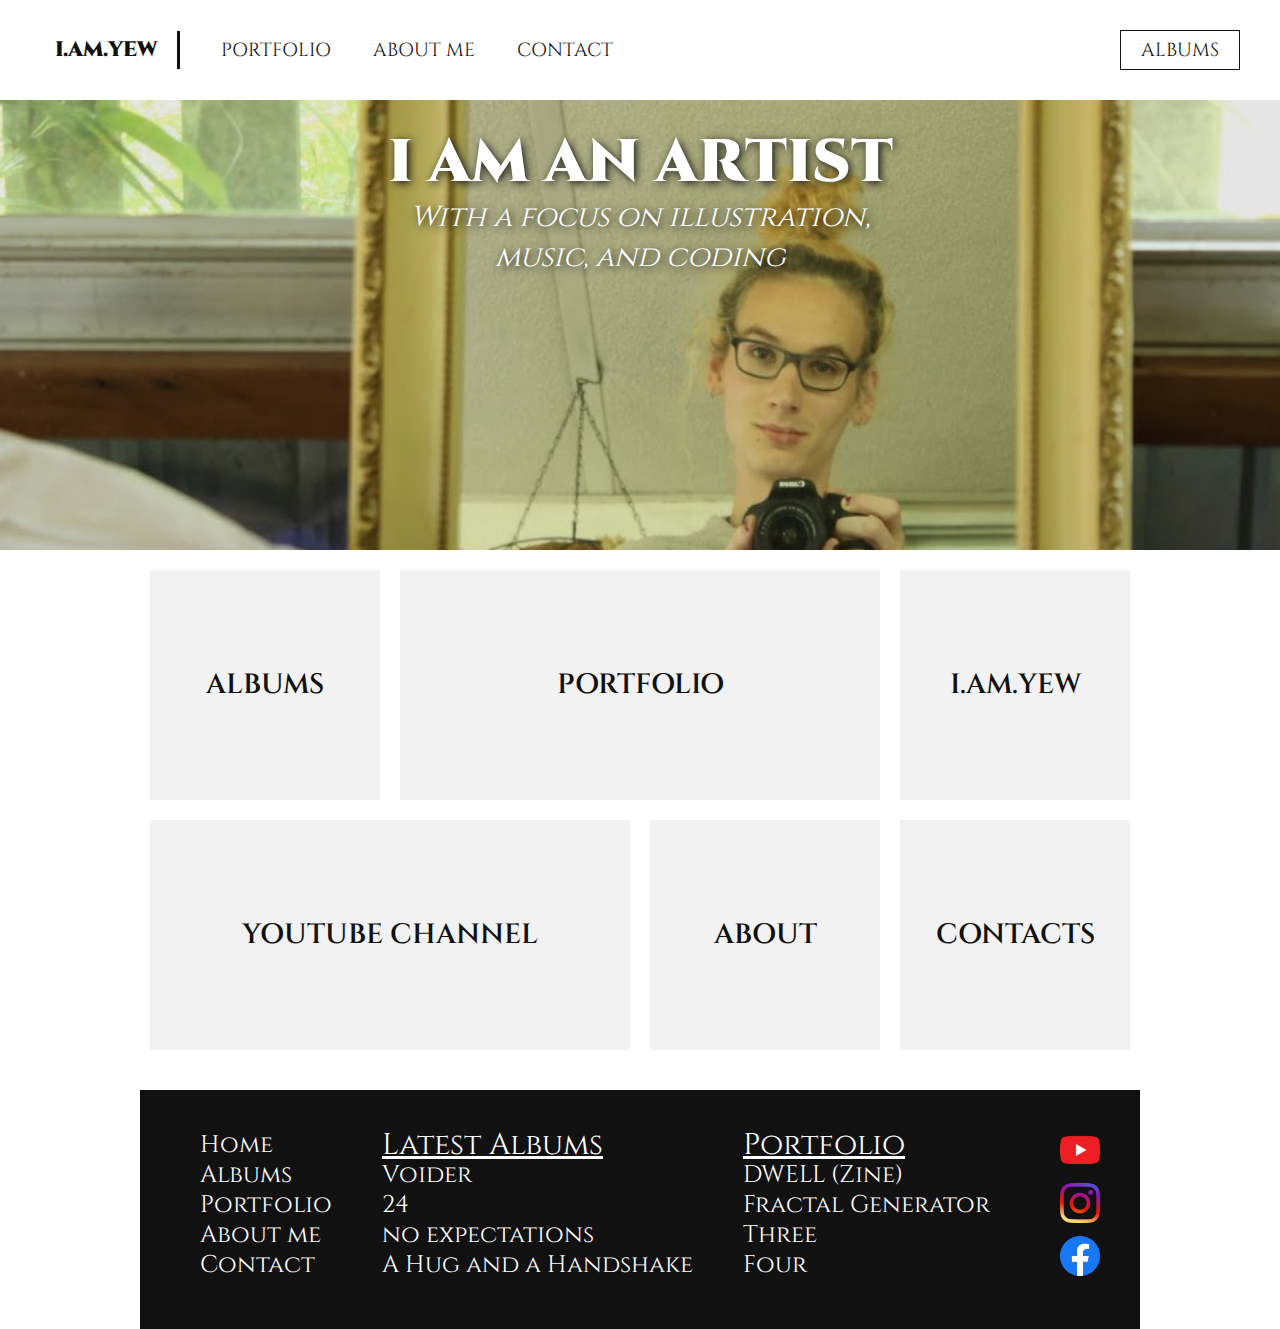
==== index.html @ e540f36e "removed all _blank" ====
<!DOCTYPE html>
<html>
  <head>
    <meta charset?="UTF-8">
    <title>I Am Yew</title>
    <!--Responsive code-->
    <meta name="viewport" content="width=device-width, initial-scale=1.0">
    <!--Fonts import-->
    <link rel="preconnect" href="https://fonts.googleapis.com">
    <link rel="preconnect" href="https://fonts.gstatic.com" crossorigin>
    <link href="https://fonts.googleapis.com/css2?family=Cinzel&display=swap" rel="stylesheet">
    <link rel="stylesheet" href="style.css">
  </head>
  <body>
    <header>
      <a href="index.html" class="header-brand">I.Am.Yew</a>
      <nav>
        <ul>
          <li><a href="portfolio.html">Portfolio</a></li>
          <li><a href="about.html">About me</a></li>
          <li><a href="Contact.html">Contact</a></li>
        </ul>
        <a href="Albums.html" class="header-Albums">Albums</a>
      </nav>
    </header>
    <main>
      <section class="index-banner">
        <div class="vertical-center">
          <h2>I AM AN ARTIST</h2>
          <h1>With a focus on illustration, music, and coding</h1>
        </div>
      </section>
      <div class="wrapper">
        <section class="index-links">
          <a href="Albums.html">
            <div class="index-boxlink-square">
              <h3>Albums</h3>
            </div>
          </a>
            <a href="portfolio.html">
              <div class="index-boxlink-rectangle">
                <h3>Portfolio</h3>
          </a>
            <a href="https://www.instagram.com/i.am.yew/" rel="noopener noreferrer">
              </div><div class="index-boxlink-square">
                <h3>I.Am.Yew</h3>
          </a>
            <a href="https://www.youtube.com/channel/UC7fWdjhmhyy5BxaRJ9FfD2g" rel="noopener noreferrer">
              </div><div class="index-boxlink-rectangle">
                <h3>YouTube Channel</h3>
          </a>
            <a href="about.html">
              </div><div class="index-boxlink-square">
                <h3>About</h3>
          </a>
            <a href="contact.html">
              </div><div class="index-boxlink-square">
                <h3>Contacts</h3>
          </a>
            </div>
        </section>
      </div>
    </main>
      <div class="wrapper">
        <footer>
          <ul class="footer-links-main">
            <li><a href="index.html">Home</a></li>
            <li><a href="Albums.html">Albums</a></li>
            <li><a href="portfolio.html">Portfolio</a></li>
            <li><a href="About.html">About me</a></li>
            <li><a href="contact.html">Contact</a></li>
          </ul>
          <ul class="footer-links-Albums">
            <li><p class="albums_underline">Latest Albums</p></li>
            <li><a href="https://paradisetree.bandcamp.com/album/voider">Voider</a></li>
            <li><a href="https://paradisetree.bandcamp.com/album/24">24</a></li>
            <li><a href="https://paradisetree.bandcamp.com/album/no-expectations-2">no expectations</a></li>
            <li><a href="https://paradisetree.bandcamp.com/album/a-hug-and-a-handshake">A Hug and a Handshake</a></li>
          </ul>
          <ul class="footer-links-art">
            <li><p class="portfolio_underline">Portfolio</p></li>
            <li><a href="book_1.html">DWELL (Zine)</a></li>
            <li><a href="FractalRepository/index.html">Fractal Generator</a></li>
            <li><a href="#">Three</a></li>
            <li><a href="#">Four</a></li>
          </ul>
          <div class="footer-sm">
            <a href="https://www.youtube.com/channel/UC7fWdjhmhyy5BxaRJ9FfD2g">
              <img src="image/youtube.png" alt="youtube icon">
            </a>
            <a href="https://www.instagram.com/i.am.yew/">
              <img src="image/insta.png" alt="instagram icon">
            </a>
            <a href="facebook.com/i.am.yew.art">
              <img src="image/facebook.png" alt="Facebook icon">
            </a>
          </div>
        </footer>
      </div>
  </body>
</html>
---- style.css ----
/*
html5doctor.com Reset Stylesheet
v1.6.1
Last Updated: 2010-09-17
Author: Richard Clark - http://richclarkdesign.com
Twitter: @rich_clark
*/

html, body, div, span, object, iframe,
h1, h2, h3, h4, h5, h6, p, blockquote, pre,
abbr, address, cite, code,
del, dfn, em, img, ins, kbd, q, samp,
small, strong, sub, sup, var,
b, i,
dl, dt, dd, ol, ul, li,
fieldset, form, label, legend,
table, caption, tbody, tfoot, thead, tr, th, td,
article, aside, canvas, details, figcaption, figure,
footer, header, hgroup, menu, nav, section, summary,
time, mark, audio, video {
    margin:0;
    padding:0;
    border:0;
    outline:0;
    font-size:100%;
    vertical-align:baseline;
    background:transparent;
}

body {
    line-height:1;
}

article,aside,details,figcaption,figure,
footer,header,hgroup,menu,nav,section {
    display:block;
}

nav ul {
    list-style:none;
}

blockquote, q {
    quotes:none;
}

blockquote:before, blockquote:after,
q:before, q:after {
    content:'';
    content:none;
}

a {
    margin:0;
    padding:0;
    font-size:100%;
    vertical-align:baseline;
    background:transparent;
}

/* change colours to suit your needs */
ins {
    background-color:#ff9;
    color:#000;
    text-decoration:none;
}

/* change colours to suit your needs */
mark {
    background-color:#ff9;
    color:#000;
    font-style:italic;
    font-weight:bold;
}

del {
    text-decoration: line-through;
}

abbr[title], dfn[title] {
    border-bottom:1px dotted;
    cursor:help;
}

table {
    border-collapse:collapse;
    border-spacing:0;
}

/* change border colour to suit your needs */
hr {
    display:block;
    height:1px;
    border:0;
    border-top:1px solid #cccccc;
    margin:1em 0;
    padding:0;
}

input, select {
    vertical-align:middle;
}

/*MY CODE*/

* {
  text-decoration: none;
}

main {
  padding-top: 100px;
}

header {
  position: fixed;
  top: 0;
  right: 0;
  left:0;
  background-color: #fff;
  width: 100%;
  height: 100px;
}

header .header-brand{
    font-family: 'Cinzel', serif;
    font-size: 21px;
    font-weight: 900;
    color: #111;
    text-transform: uppercase;
    display: block;
    margin: 0 auto;
    text-align: center;
    padding: 21px 0;
  }

  header nav ul {
    display: block;
    margin: 0 auto;
    width: fit-content;
  }

  header nav ul li {
    display: inline-block;
    float:left;
    list-style: none;
    padding: 0 8px;
  }

  header nav ul li a{
    font-family: 'Cinzel', serif;
    font-size: 19px;
    color: #111;
    text-transform: uppercase;
  }

  header .header-Albums {
    display: none;
  }

  @media only screen and (min-width: 1000px) {
    header .header-brand{
        margin: 31px 0;
        text-align: left;
        line-height: 38px;
        padding: 0px 20px 0px 55px;
        border-right: 3px solid #111;
        float: left;
      }

      header nav ul {
        display: block;
        margin: 20px 0px 0px 20px;
        float: left;
      }

      header nav ul li {
        padding: 0 21px;
      }

      header nav ul li a{
        line-height: 60px;
      }

      header .header-Albums {
        display: block;
        font-family: 'Cinzel', serif;
        font-size: 19px;
        color: #111;
        text-transform: uppercase;
        line-height: 38px;
        border: 1px solid #111;
        float:right;
        margin-right: 40px;
        margin-top: 30px;
        padding: 0 20px;
      }
  }

/*INDEX*/

.index-banner {
  width: 100%;
  height: calc(100vh - 100px);
  background-image: url('image/yew.jpg');
  background-repeat: no-repeat;
  background-position: 67%;
  background-size: cover;
  display:table;
}

.vertical-center {
  display: table-cell;
  vertical-align: top;
}

.index-banner h2 {
  padding-top: 28px;
  font-family: 'Cinzel', serif;
  font-size: 60px;
  font-weight: 900;
  line-height: 70px;
  color: #fff;
  text-align: center;
  text-shadow: 2px 2px 8px #111;
}

.index-banner h1 {
  font-family: 'Cinzel', serif;
  font-size: 29px;
  font-weight: 100;
  font-style: italic;
  line-height: 40px;
  color: #fff;
  text-align: center;
  text-shadow: 2px 2px 8px #111;
}

.index-links div {
  margin: 16px 16px 0;
  width: calc(100% - 32px);
  height: 100px;
  background-color: #f2f2f2;
}

.index-links div h3 {
  font-family: 'Cinzel', serif;
  font-size: 28px;
  font-weight: 600;
  line-height: 100px;
  color: #111;
  text-align: center;
  text-transform: uppercase;
}

@media only screen and (min-width: 1000px) {
  .wrapper{
    width: 1000px;
    margin: 0 auto;
  }
  .index-banner {
    height: 450px;
  }

  .index-links{
    padding-bottom: 20px;
    overflow: hidden;
  }

  .index-banner h1 {
    display:block;
    width: 500px;
    margin: 0 auto;
  }

  .index-links div {
    margin: 20px 10px 0;
    height: 230px;
    background-color: #f2f2f2;
    float: left;
  }

  .index-boxlink-square{
    width: calc(25% - 20px) !important;
  }

  .index-boxlink-rectangle{
    width: calc(50% - 20px) !important;
  }

  .index-links div h3 {
    line-height: 230px;
  }
}

/*Albums*/

.Albums-links {
  overflow: hidden;
  margin-bottom: 20px;
}

.Albums-links h2 {
  text-align:center;
  font-family: 'Cinzel', serif;
  font-size: 28px;
  font-weight: 600;
  color: #111;
  text-transform: uppercase;
}

.Albums-links .Albums-link-1 {
  display: block;
  width: 230px;
  height: 230px;
  margin: 0 auto;
  margin-top: 20px;
  background-color: #e3e3e3;
}

/*this is for the album text*/
.Albums-links .Albums-link-1 p {
  padding-top: 45%;
  font-family: 'Cinzel', serif;
  font-size: 24px;
  font-weight: 600;
  color: #f2f2f2;
  text-align:center;
  text-transform: uppercase;
}

/*contact me*/
.Albums-links .Albums-contact  {
  display: block;
  width: 95%;
  margin: 0 auto;
  margin-top: 20px;
  height: 150px;
  background-color: #e3e3e3;
}

.Albums-links .Albums-contact p {
  line-height: 60px;
  letter-spacing: 3px;
  font-family: 'Cinzel', serif;
  font-size:24px;
  font-weight: 600;
  color:#111;
  text-align: center;
  text-transform: uppercase;
}

.Albums-links .Albums-contact h3 {
  line-height: 40px;
  letter-spacing: 1px;
  font-family: 'Cinzel', serif;
  font-size:24px;
  font-weight: 400;
  color:#111;
  text-align: center;
}

@media only screen and (min-width: 1000px) {
  .Albums-links .Albums-link-1 {
    float: left;
    width: 230px;
    height: 230px;
    margin: 20px 10px 0px;
    background-color: #e3e3e3;
  }
  .Albums-links .Albums-contact  {
    width:980px;
    height: 150px;
    margin: 20px 10px 0px;
    background-color: #e3e3e3;
    float:left;
  }

  .Albums-links .Albums-contact p {
    line-height: 100px;
  }
  .Albums-links .Albums-contact h3 {
    line-height: 15px;
  }
}

/*pictures*/
.div-picture-1 {
  width: 230px;
  height: 230px;
  background-image: url('image/voider.jpg');
  background-size: 100%;
}
.div-picture-2 {
  width: 230px;
  height: 230px;
  background-image: url('image/24.jpg');
  background-size: 100%;
}
.div-picture-3 {
  width: 230px;
  height: 230px;
  background-image: url('image/no_expectations.jpg');
  background-size: 100%;
}
.div-picture-4 {
  width: 230px;
  height: 230px;
  background-image: url('image/ah_ahs.jpg');
  background-size: 100%;
}
.div-picture-5 {
  width: 230px;
  height: 230px;
  background-image: url('image/open.jpg');
  background-size: 100%;
}
.div-picture-6 {
  width: 230px;
  height: 230px;
  background-image: url('image/The_big_Jamboree.jpg');
  background-size: 100%;
}
.div-picture-7 {
  width: 230px;
  height: 230px;
  background-image: url('image/2003_PC.jpg');
  background-size: 100%;
}
.div-picture-8 {
  width: 230px;
  height: 230px;
  background-image: url('image/man_in_the_crowd.jpg');
  background-size: 100%;
}
.div-picture-9 {
  width: 230px;
  height: 230px;
  background-image: url('image/the_island.jpg');
  background-size: 100%;
}
.div-picture-10 {
  width: 230px;
  height: 230px;
  background-image: url('image/NGUY.jpg');
  background-size: 100%;
}
.div-picture-11 {
  width: 230px;
  height: 230px;
  background-image: url('image/cman1.jpg');
  background-size: 100%;
}
.div-picture-12 {
  width: 230px;
  height: 230px;
  background-image: url('image/Into_a_Dream.jpg');
  background-size: 100%;
}
.div-picture-13 {
  width: 230px;
  height: 230px;
  background-image: url('image/Arborglyph.jpg');
  background-size: 100%;
}

.DWELL{
  width: 230px;
  height: 230px;
  background-image: url('image/DWELL/DWELL_thumbnail.jpg');
  background-size: 100%;
}
.FractalGenerator{
  font-size: 15px;
  width: 230px;
  height: 230px;
  background-image: url('image/Fractal/FractalGeneratorExample.png');
  background-size: 100%;
}


/*portfolio*/

.portfolio-links {
  overflow: hidden;
  margin-bottom: 20px;
}

.portfolio-links h2 {
  text-align:center;
  font-family: 'Cinzel', serif;
  font-size: 28px;
  font-weight: 600;
  color: #111;
  text-transform: uppercase;
}

.portfolio-links .portfolio-link-1 {
  display: block;
  width: 230px;
  height: 230px;
  margin: 0 auto;
  margin-top: 20px;
  background-color: #e3e3e3;
}

.portfolio-links .portfolio-link-1 p {
  padding-top: 13%;
  font-family: 'Cinzel', serif;
  font-size: 22px;
  font-weight: 610;
  color: #f2f2f2;
  text-align:center;
  text-transform: uppercase;
  text-shadow: 2px 2px #000000;
}


@media only screen and (min-width: 1000px) {
  .portfolio-links .portfolio-link-1 {
    float: left;
    width: 230px;
    height: 230px;
    margin: 20px 10px 0px;
    background-color: #e3e3e3;
  }
}

/*DWELL*/

.book-one-links p {
  text-align:left;
  font-family: 'Cinzel', serif;
  font-size: 24px;
  font-weight: 344;
  color: #111;
  margin-top: 30px;
}

.book-one-links h1 {
  text-align:center;
  font-family: 'Cinzel', serif;
  font-size: 28px;
  font-weight: 600;
  color: #111;
  text-transform: uppercase;
  border-bottom: 5px solid black;
  margin-top: 30px;
}

.book-one-links .center{
  display: block;
  margin-left: auto;
  margin-right: auto;
  margin-top: 21px;
  width: 69%;
}

/*footer*/

footer {
  width: calc(100% - 80px);
  padding: 40px 40px;
  margin-top: 20px;
  background-color: #111111;
  overflow: hidden;
}

footer ul {
  width: fit-content;
  float: left;
  padding-left: 20px;
}

footer ul li{
  display: block;
  list-style: none;
}

footer ul li a{
  font-family: 'Cinzel', serif;
  font-size: 24px;
  color: #fff;
  line-height: 30px;
}

.albums_underline{
  text-decoration: underline;
}
.portfolio_underline{
  text-decoration: underline;
}

.footer-links-portfolio {
  display: none;
}

.footer-links-Albums {
  display: none;
}

.footer-links-art {
  display:none;
}

.footer-sm {
  width: 40px;
  float: right;
}

.footer-sm img {
  width: 100%;
  margin-bottom: 10px;
}

@media only screen and (min-width: 1000px) {
  .footer-links-Albums {
    display: block;
  }

  .footer-links-art {
    display:block;
  }

  footer ul {
    padding-right: 30px;
  }

  footer ul li p{
    font-family: 'Cinzel', serif;
    font-size: 30px;
    color: #fff;
    line-height: 30px;
  }
}
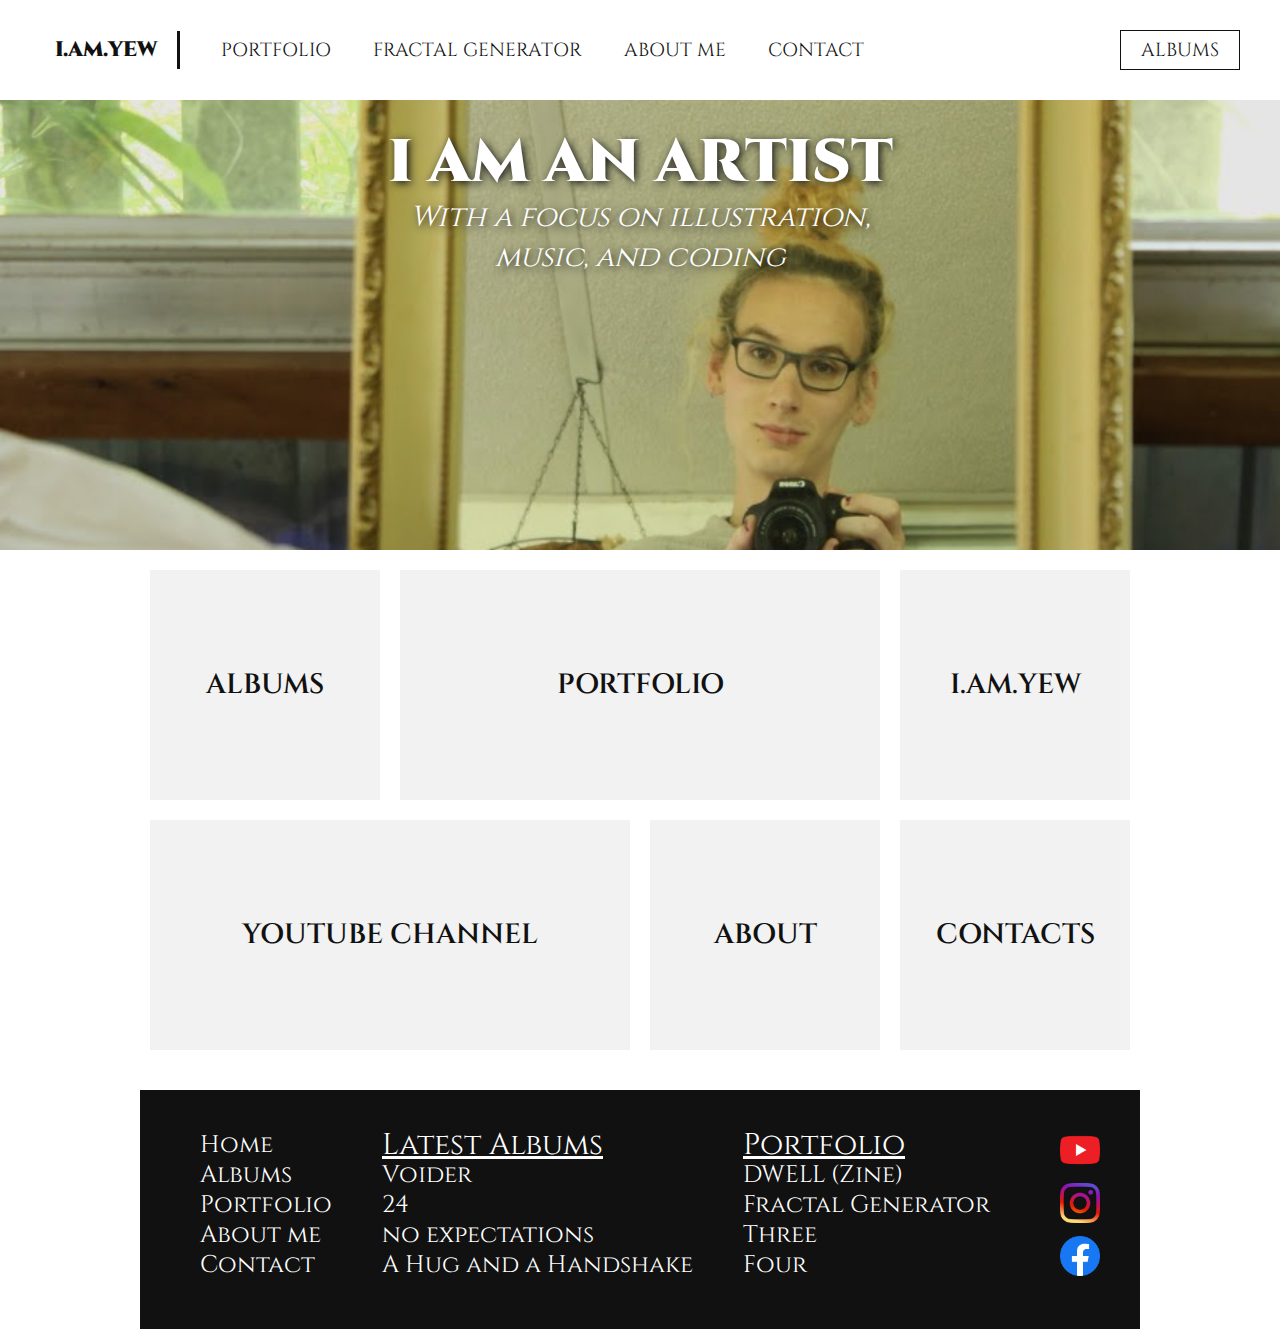
==== commit ecdd7151: "added Fractal Generator to all pages" ====
--- a/index.html
+++ b/index.html
@@ -17,6 +17,7 @@
       <nav>
         <ul>
           <li><a href="portfolio.html">Portfolio</a></li>
+          <li><a href="FractalRepository/index.html">Fractal Generator</a></li>
           <li><a href="about.html">About me</a></li>
           <li><a href="Contact.html">Contact</a></li>
         </ul>
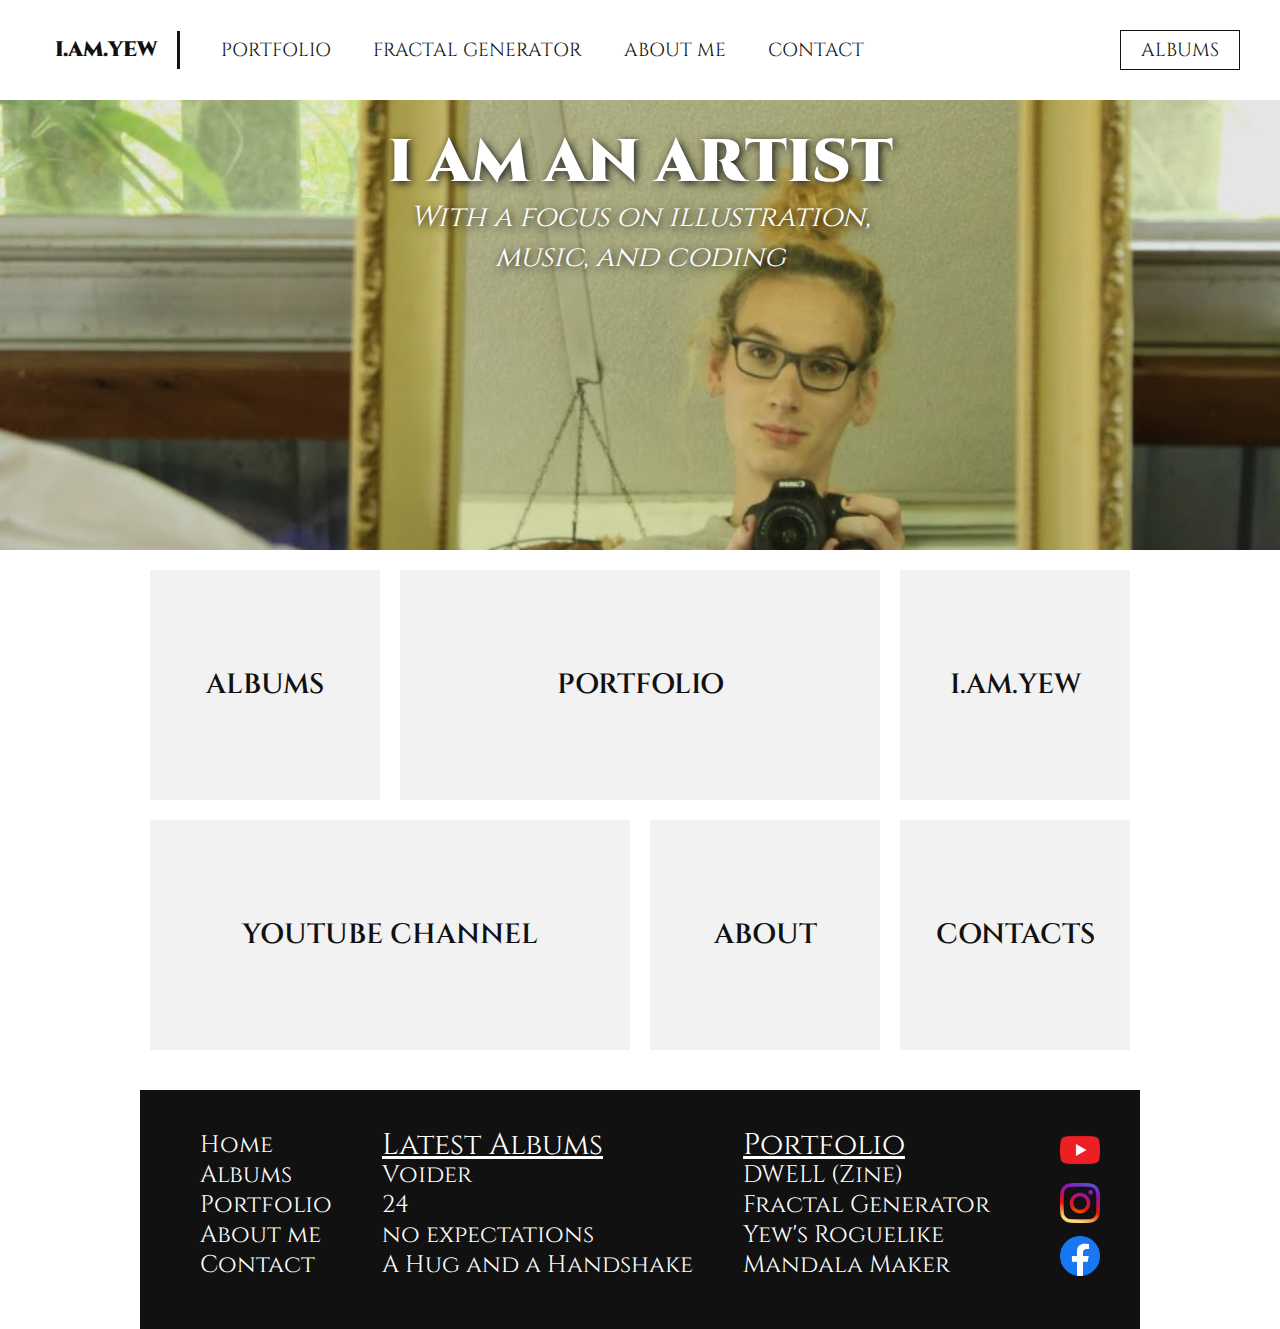
==== commit ae540ce7: "adding mandala maker" ====
--- a/index.html
+++ b/index.html
@@ -2,7 +2,9 @@
 <html>
   <head>
     <meta charset?="UTF-8">
+    <meta property="og:image" content="image/yew.jpg">
     <title>I Am Yew</title>
+    <link rel="icon" type="image/x-icon" href="image/favicon.ico">
     <!--Responsive code-->
     <meta name="viewport" content="width=device-width, initial-scale=1.0">
     <!--Fonts import-->
@@ -17,7 +19,7 @@
       <nav>
         <ul>
           <li><a href="portfolio.html">Portfolio</a></li>
-          <li><a href="FractalRepository/index.html">Fractal Generator</a></li>
+          <li><a href="FractalRepository/index.html" class="fractalGeneratorResponsive">Fractal Generator</a></li>
           <li><a href="about.html">About me</a></li>
           <li><a href="Contact.html">Contact</a></li>
         </ul>
@@ -68,8 +70,8 @@
             <li><a href="index.html">Home</a></li>
             <li><a href="Albums.html">Albums</a></li>
             <li><a href="portfolio.html">Portfolio</a></li>
-            <li><a href="About.html">About me</a></li>
-            <li><a href="contact.html">Contact</a></li>
+            <li><a href="about.html">About me</a></li>
+            <li><a href="Contact.html">Contact</a></li>
           </ul>
           <ul class="footer-links-Albums">
             <li><p class="albums_underline">Latest Albums</p></li>
@@ -82,8 +84,8 @@
             <li><p class="portfolio_underline">Portfolio</p></li>
             <li><a href="book_1.html">DWELL (Zine)</a></li>
             <li><a href="FractalRepository/index.html">Fractal Generator</a></li>
-            <li><a href="#">Three</a></li>
-            <li><a href="#">Four</a></li>
+            <li><a href="Yew-s-RogueLike/index.html">Yew's Roguelike</a></li>
+            <li><a href="mandala.html">Mandala Maker</a></li>
           </ul>
           <div class="footer-sm">
             <a href="https://www.youtube.com/channel/UC7fWdjhmhyy5BxaRJ9FfD2g">
--- a/style.css
+++ b/style.css
@@ -157,6 +157,10 @@
     display: none;
   }
 
+  .fractalGeneratorResponsive{
+    display: none;
+  }
+
   @media only screen and (min-width: 1000px) {
     header .header-brand{
         margin: 31px 0;
@@ -179,6 +183,10 @@
 
       header nav ul li a{
         line-height: 60px;
+      }
+
+      .fractalGeneratorResponsive{
+        display: block;
       }
 
       header .header-Albums {
@@ -476,7 +484,16 @@
   background-image: url('image/Fractal/FractalGeneratorExample.png');
   background-size: 100%;
 }
-
+.RogueLike{
+  width: 230px;
+  height: 230px;
+  background-image: url('image/roguelikethumbnail.png');
+  background-size: 100%;
+}
+.Mandala{
+  background-image: url('image/mandala.png');
+  scale: 50%;
+}
 
 /*portfolio*/
 
